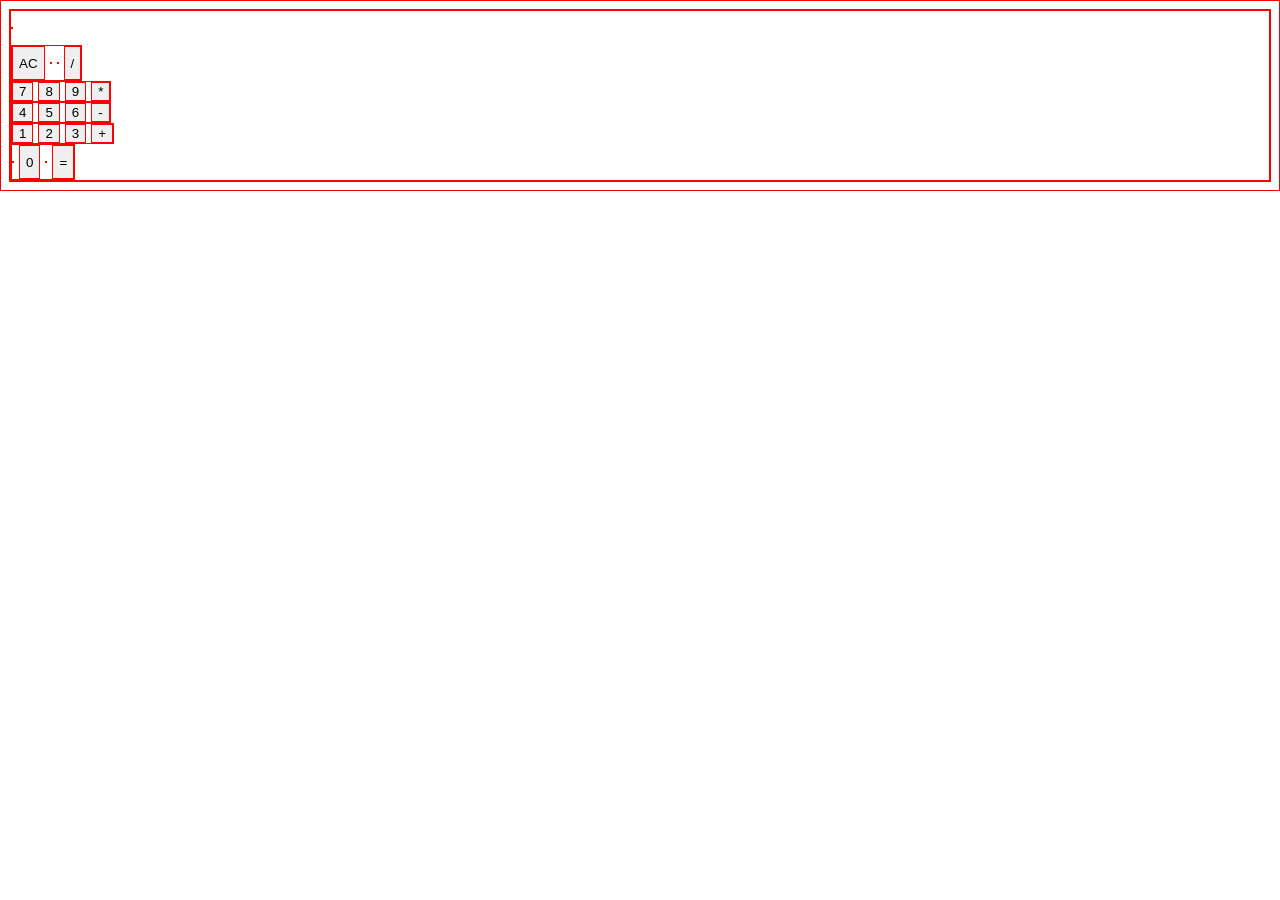
==== calculator/index.html @ 15ab53f6 "calculator" ====
<!DOCTYPE html>
<html lang="en">

<head>
    <link rel="stylesheet" href="style.css">
    <script src="main.js" defer></script>
    <title>Calculator</title>
</head>

<body>
    <div class="calculator">
        <p class="display">0</p>
        <div class="button-row">
            <button id="AC" value="AC">AC</button>
            <p></p>
            <p></p>
            <button id="divide" value="/">/</button>
        </div>
        <div class="button-row">
            <button value=7>7</button>
            <button value=8>8</button>
            <button value=9>9</button>
            <button value="*">*</button>
        </div>
        <div class="button-row">
            <button value=4>4</button>
            <button value=5>5</button>
            <button value=6>6</button>
            <button value="-">-</button>
        </div>
        <div class="button-row">
            <button value=1>1</button>
            <button value=2>2</button>
            <button value=3>3</button>
            <button value="+">+</button>
        </div>
        <div class="button-row">
            <p></p>
            <button value=0>0</button>
            <p></p>
            <button value="=">=</button>
        </div>
    </div>
</body>

</html>
---- calculator/style.css ----
* {
    border: 1px solid red;
}

.calculator {
    display: flex;
    flex-direction: column;
    justify-content: center;
    align-items: flex-start;
}

.display {
    text-align: end;
}

.button-row {
    display: flex;
    gap: 5px;
    justify-content: space-between;
}

button {
    flex: 1;
}
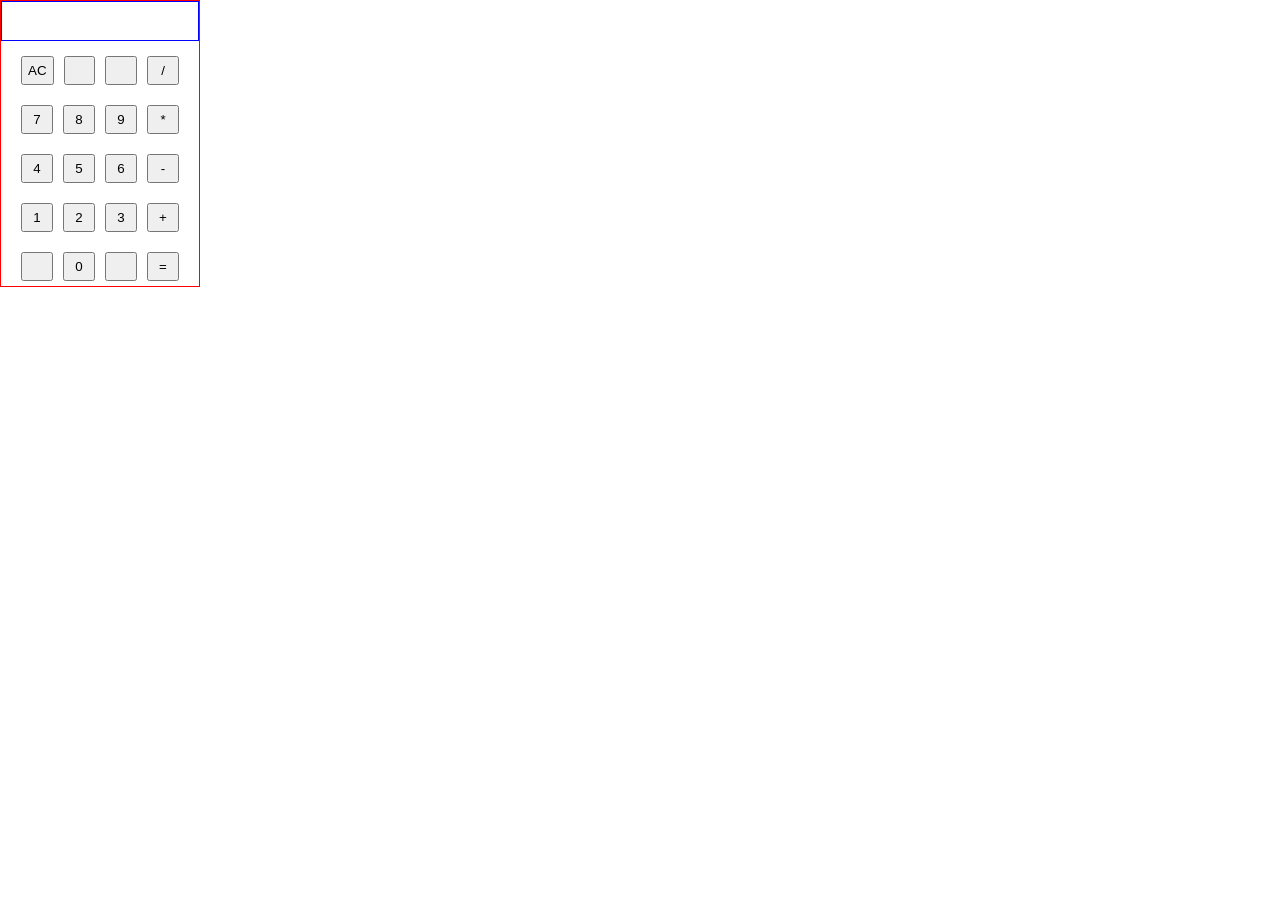
==== commit b21410a7: "calculator" ====
--- a/calculator/index.html
+++ b/calculator/index.html
@@ -9,11 +9,12 @@
 
 <body>
     <div class="calculator">
-        <p class="display">0</p>
+        <!-- <p class="display">0</p> -->
+        <span class="display">0</span>
         <div class="button-row">
             <button id="AC" value="AC">AC</button>
-            <p></p>
-            <p></p>
+            <button></button>
+            <button></button>
             <button id="divide" value="/">/</button>
         </div>
         <div class="button-row">
@@ -35,9 +36,9 @@
             <button value="+">+</button>
         </div>
         <div class="button-row">
-            <p></p>
+            <button></button>
             <button value=0>0</button>
-            <p></p>
+            <button></button>
             <button value="=">=</button>
         </div>
     </div>
--- a/calculator/style.css
+++ b/calculator/style.css
@@ -1,24 +1,36 @@
 * {
-    border: 1px solid red;
+    margin: 0;
+    padding: 0;
+    box-sizing: border-box;
 }
 
 .calculator {
+    border: 1px solid red;
+    gap: 10px;
     display: flex;
     flex-direction: column;
     justify-content: center;
-    align-items: flex-start;
+    width: 200px;
 }
 
 .display {
+    flex: 1;
+    border: 1px solid blue;
     text-align: end;
+    min-height: 40px;
+    font-size: 28px;
+    font-family: monospace;
 }
 
 .button-row {
+    flex: 1;
+    /* border: 1px solid blue; */
     display: flex;
-    gap: 5px;
-    justify-content: space-between;
+    gap: 10px;
+    padding: 5px 20px;
 }
 
-button {
+.button-row button {
     flex: 1;
+    padding: 5px 5px;
 }
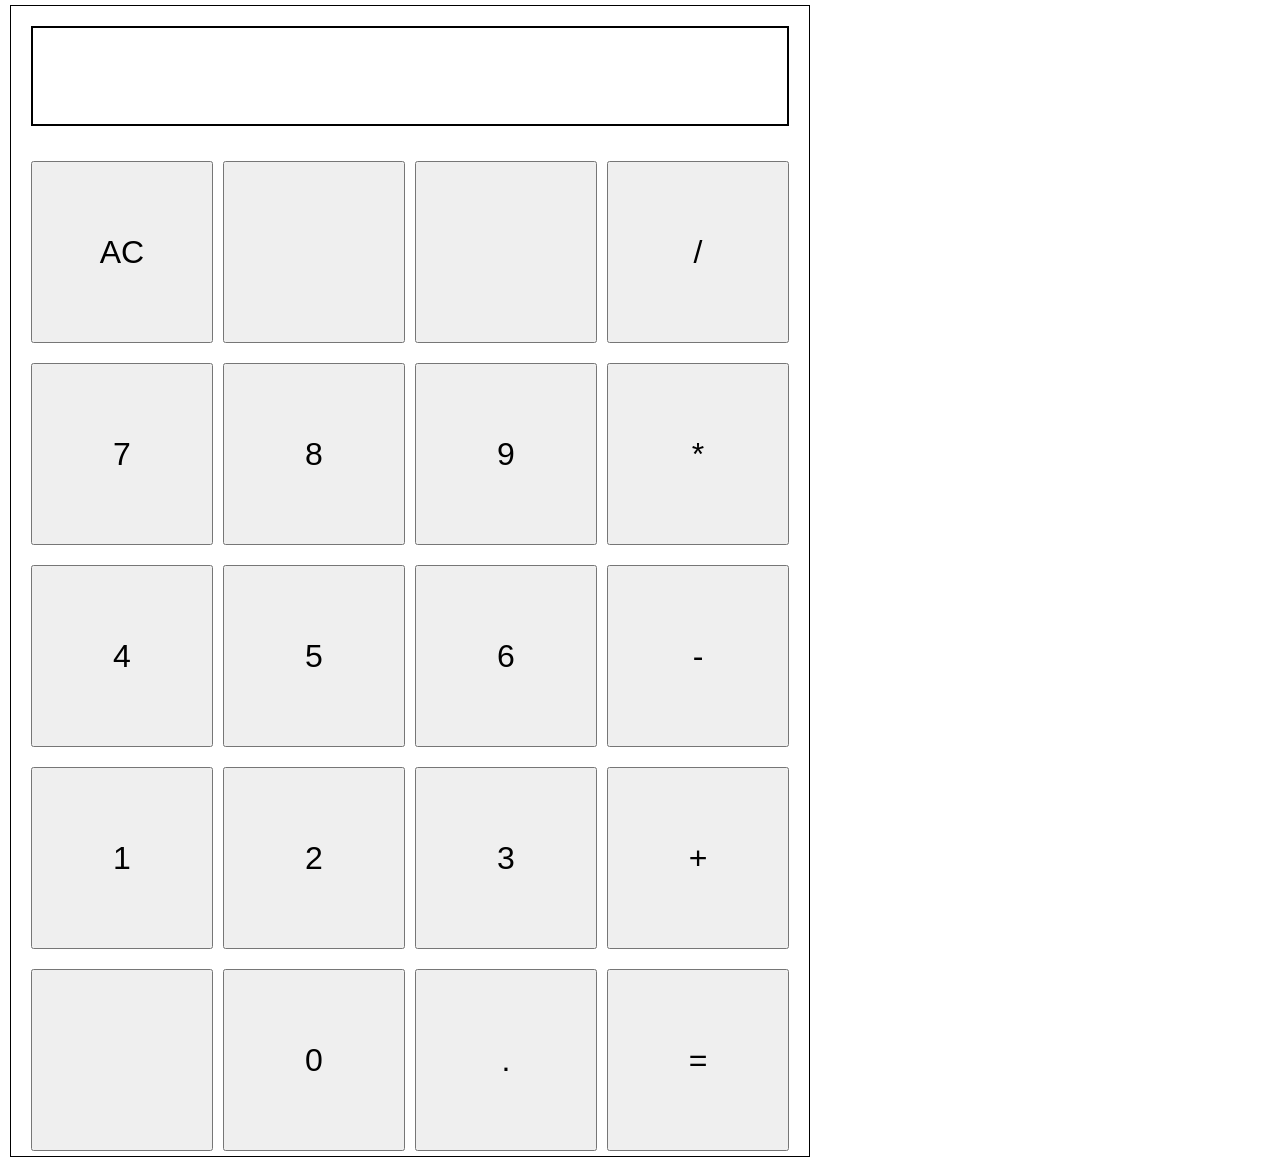
==== commit 74ac016d: "floats" ====
--- a/calculator/index.html
+++ b/calculator/index.html
@@ -38,7 +38,7 @@
         <div class="button-row">
             <button></button>
             <button value=0>0</button>
-            <button></button>
+            <button value=".">.</button>
             <button value="=">=</button>
         </div>
     </div>
--- a/calculator/style.css
+++ b/calculator/style.css
@@ -5,32 +5,35 @@
 }
 
 .calculator {
-    border: 1px solid red;
+    border: 1px solid black;
     gap: 10px;
     display: flex;
     flex-direction: column;
     justify-content: center;
-    width: 200px;
+    width: 800px;
+    margin: 5px 10px;
 }
 
 .display {
-    flex: 1;
-    border: 1px solid blue;
+    border: 2px solid black;
     text-align: end;
-    min-height: 40px;
-    font-size: 28px;
+    margin: 20px;
+    min-height: 100px;
+    font-size: 80px;
     font-family: monospace;
 }
 
 .button-row {
     flex: 1;
-    /* border: 1px solid blue; */
     display: flex;
     gap: 10px;
     padding: 5px 20px;
+
 }
 
 .button-row button {
+    font-size: 32px;
+    aspect-ratio: 1;
     flex: 1;
     padding: 5px 5px;
 }
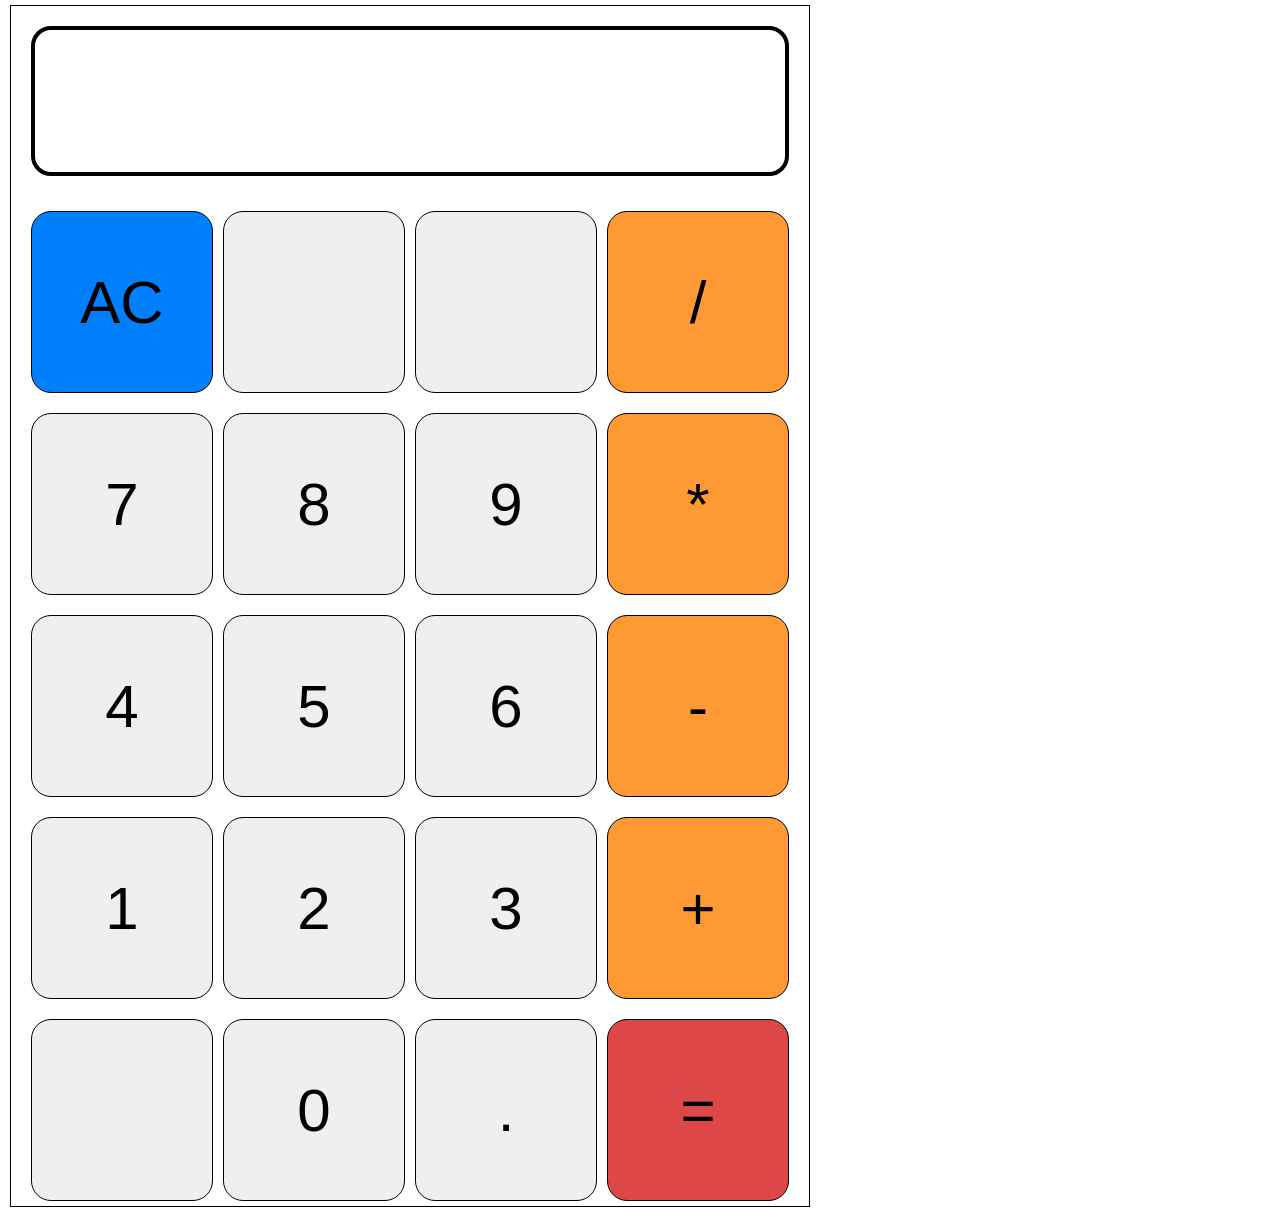
==== commit d36e66a6: "updates" ====
--- a/calculator/index.html
+++ b/calculator/index.html
@@ -12,34 +12,34 @@
         <!-- <p class="display">0</p> -->
         <span class="display">0</span>
         <div class="button-row">
-            <button id="AC" value="AC">AC</button>
+            <button class="clear" id="AC" data-input="AC">AC</button>
             <button></button>
             <button></button>
-            <button id="divide" value="/">/</button>
+            <button class="operator" id="divide" data-input="/">/</button>
         </div>
         <div class="button-row">
-            <button value=7>7</button>
-            <button value=8>8</button>
-            <button value=9>9</button>
-            <button value="*">*</button>
+            <button data-input=7>7</button>
+            <button data-input=8>8</button>
+            <button data-input=9>9</button>
+            <button class="operator" data-input="*">*</button>
         </div>
         <div class="button-row">
-            <button value=4>4</button>
-            <button value=5>5</button>
-            <button value=6>6</button>
-            <button value="-">-</button>
+            <button data-input=4>4</button>
+            <button data-input=5>5</button>
+            <button data-input=6>6</button>
+            <button class="operator" data-input="-">-</button>
         </div>
         <div class="button-row">
-            <button value=1>1</button>
-            <button value=2>2</button>
-            <button value=3>3</button>
-            <button value="+">+</button>
+            <button data-input=1>1</button>
+            <button data-input=2>2</button>
+            <button data-input=3>3</button>
+            <button class="operator" data-input="+">+</button>
         </div>
         <div class="button-row">
             <button></button>
-            <button value=0>0</button>
-            <button value=".">.</button>
-            <button value="=">=</button>
+            <button data-input=0>0</button>
+            <button data-input=".">.</button>
+            <button class="equals" data-input="=">=</button>
         </div>
     </div>
 </body>
--- a/calculator/style.css
+++ b/calculator/style.css
@@ -2,6 +2,7 @@
     margin: 0;
     padding: 0;
     box-sizing: border-box;
+    touch-action: manipulation;
 }
 
 .calculator {
@@ -15,16 +16,20 @@
 }
 
 .display {
-    border: 2px solid black;
+    display: flex;
+    align-items: center;
+    justify-content: flex-end;
+    border: 4px solid black;
+    border-radius: 20px;
     text-align: end;
     margin: 20px;
-    min-height: 100px;
+    padding: 5px 10px;
+    min-height: 150px;
     font-size: 80px;
     font-family: monospace;
 }
 
 .button-row {
-    flex: 1;
     display: flex;
     gap: 10px;
     padding: 5px 20px;
@@ -32,8 +37,22 @@
 }
 
 .button-row button {
-    font-size: 32px;
+    border: 1px solid black;
+    border-radius: 20px;
+    font-size: 60px;
     aspect-ratio: 1;
     flex: 1;
     padding: 5px 5px;
 }
+
+.clear {
+    background: #0080FF;
+}
+
+.operator {
+    background: #FF9933;
+}
+
+.equals {
+    background: #DE4747;
+}
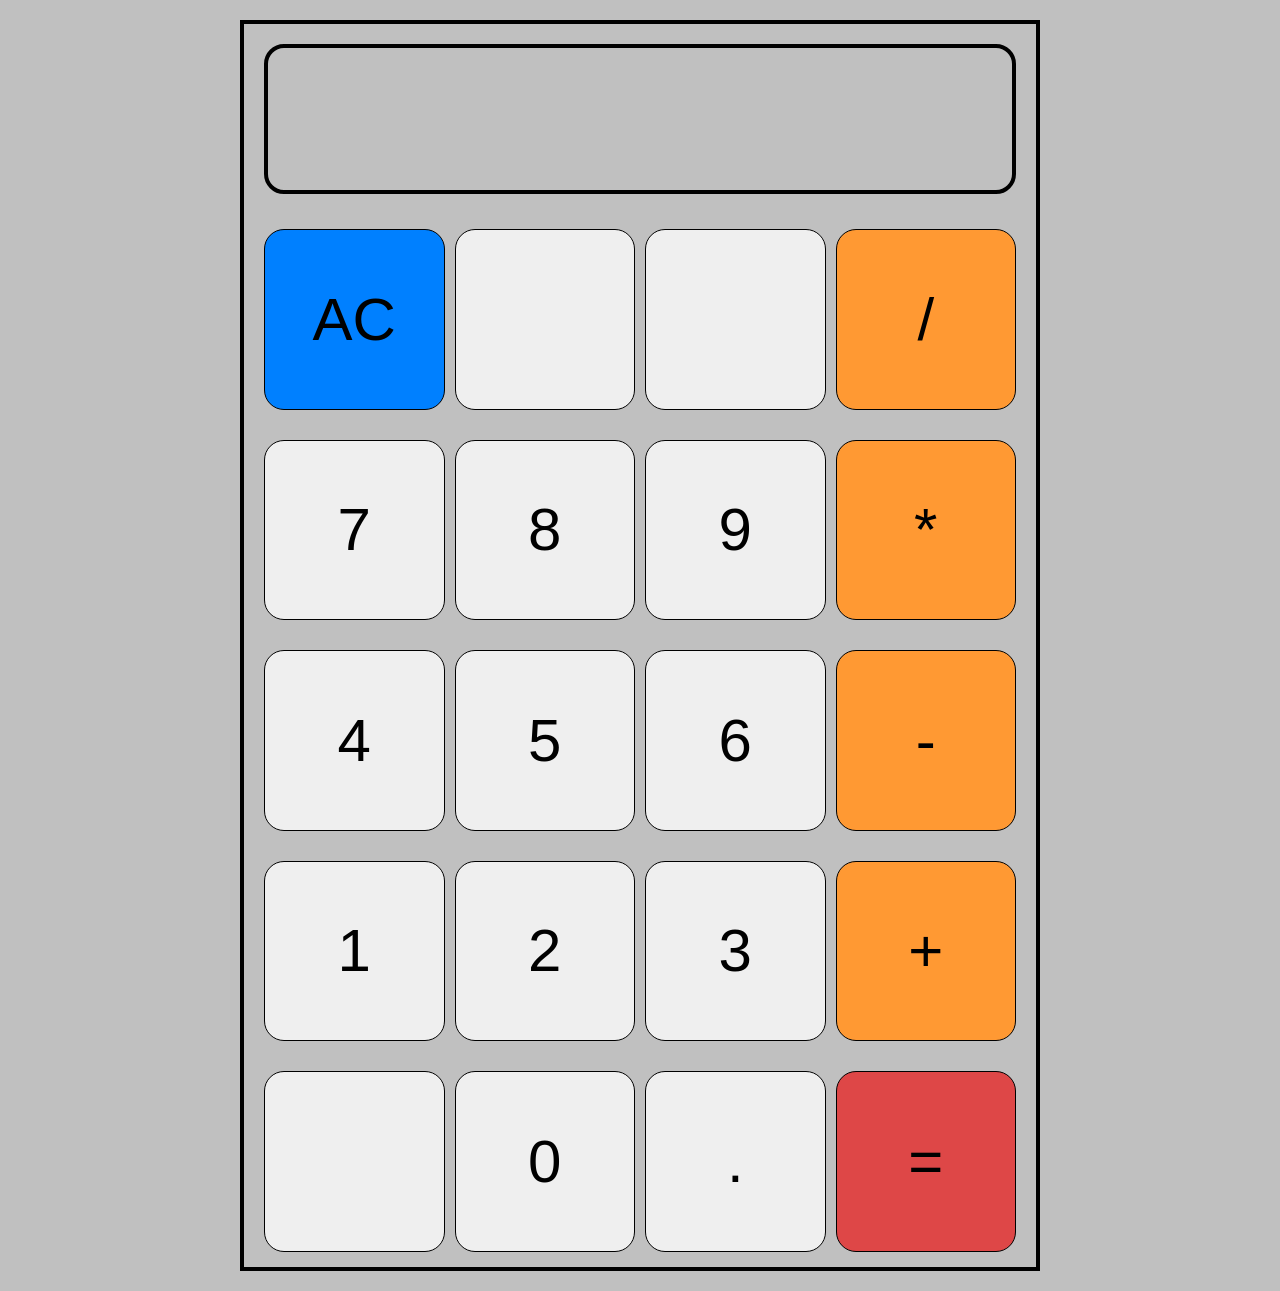
==== commit d80c41ab: "updates" ====
--- a/calculator/index.html
+++ b/calculator/index.html
@@ -3,6 +3,7 @@
 
 <head>
     <link rel="stylesheet" href="style.css">
+    <meta name="viewport" content="width=device-width, initial-scale=1.0">
     <script src="main.js" defer></script>
     <title>Calculator</title>
 </head>
--- a/calculator/style.css
+++ b/calculator/style.css
@@ -5,14 +5,20 @@
     touch-action: manipulation;
 }
 
+body {
+    display: flex;
+    justify-content: center;
+    background: #C0C0C0;
+}
+
 .calculator {
-    border: 1px solid black;
+    border: 4px solid black;
     gap: 10px;
     display: flex;
     flex-direction: column;
     justify-content: center;
     width: 800px;
-    margin: 5px 10px;
+    margin: 20px auto;
 }
 
 .display {
@@ -33,15 +39,15 @@
     display: flex;
     gap: 10px;
     padding: 5px 20px;
-
+    margin-bottom: 10px;
 }
 
 .button-row button {
     border: 1px solid black;
+    flex: 1;
     border-radius: 20px;
     font-size: 60px;
     aspect-ratio: 1;
-    flex: 1;
     padding: 5px 5px;
 }
 
